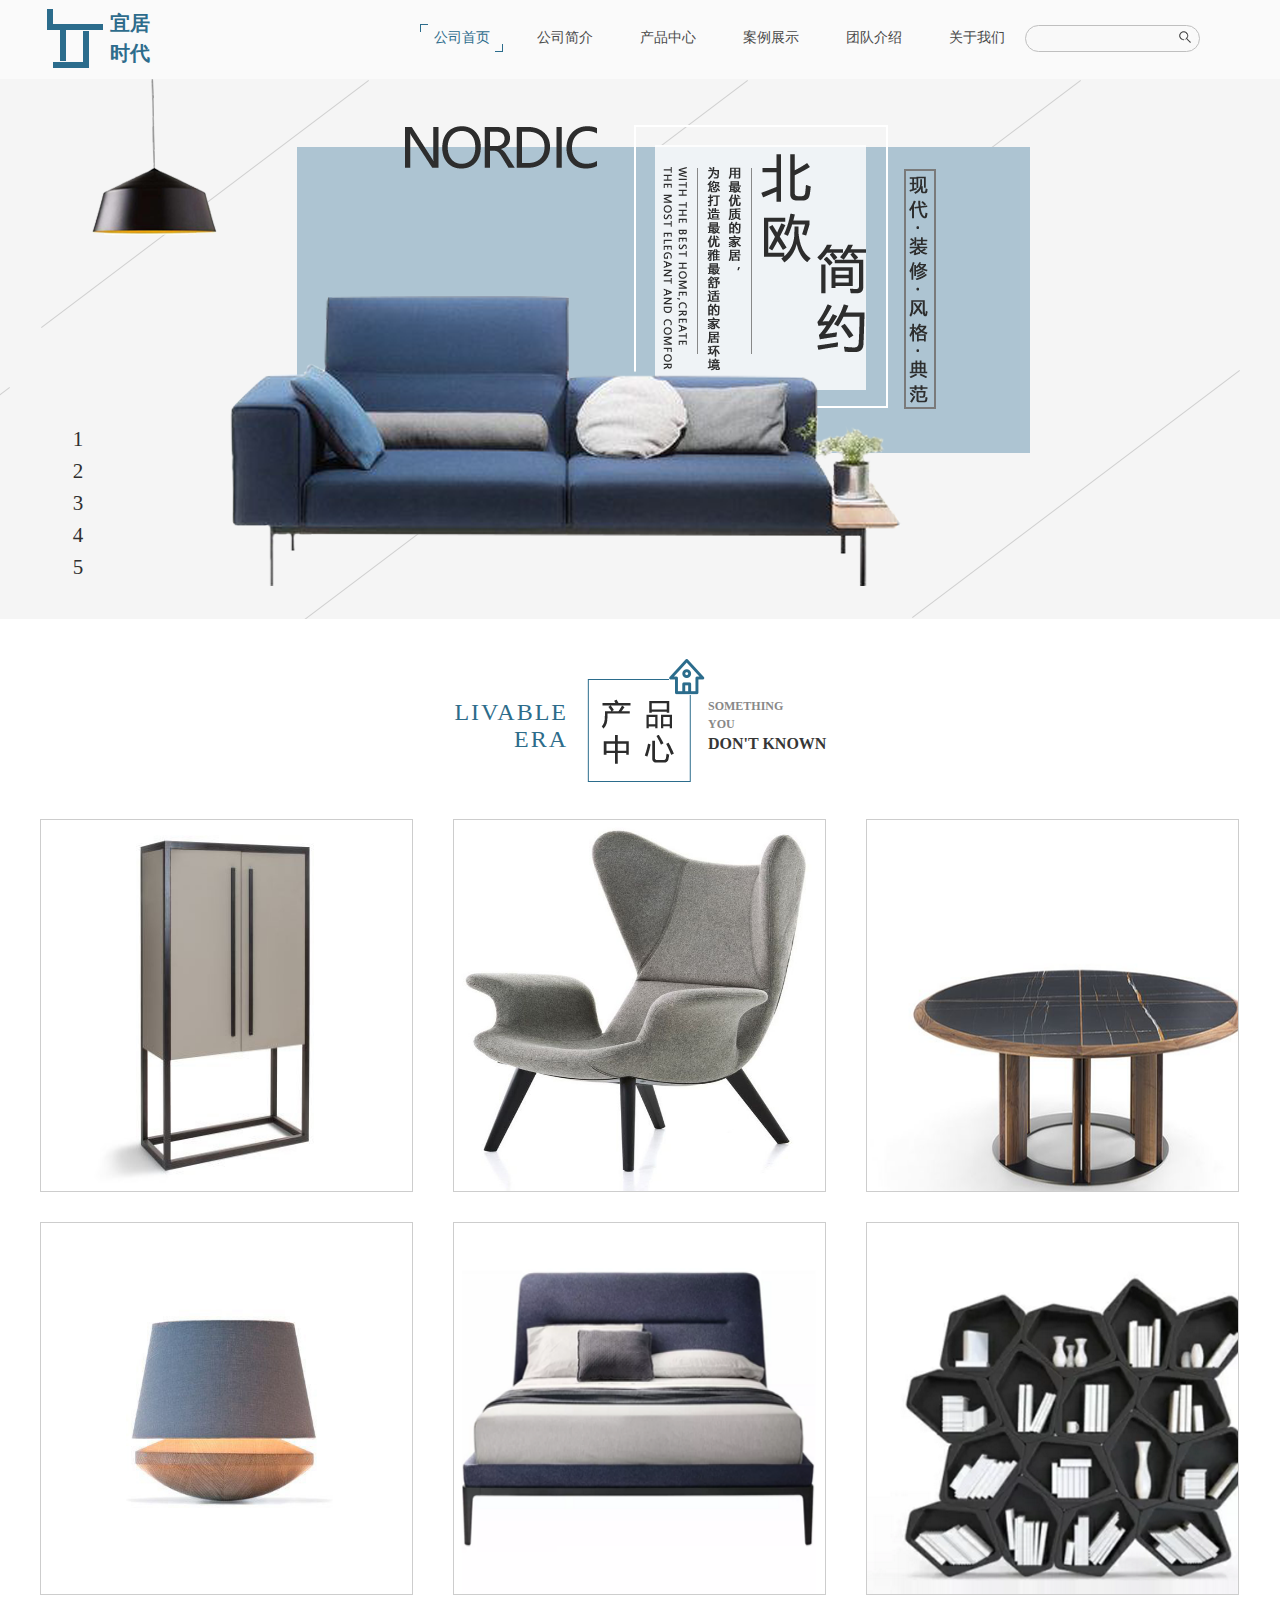
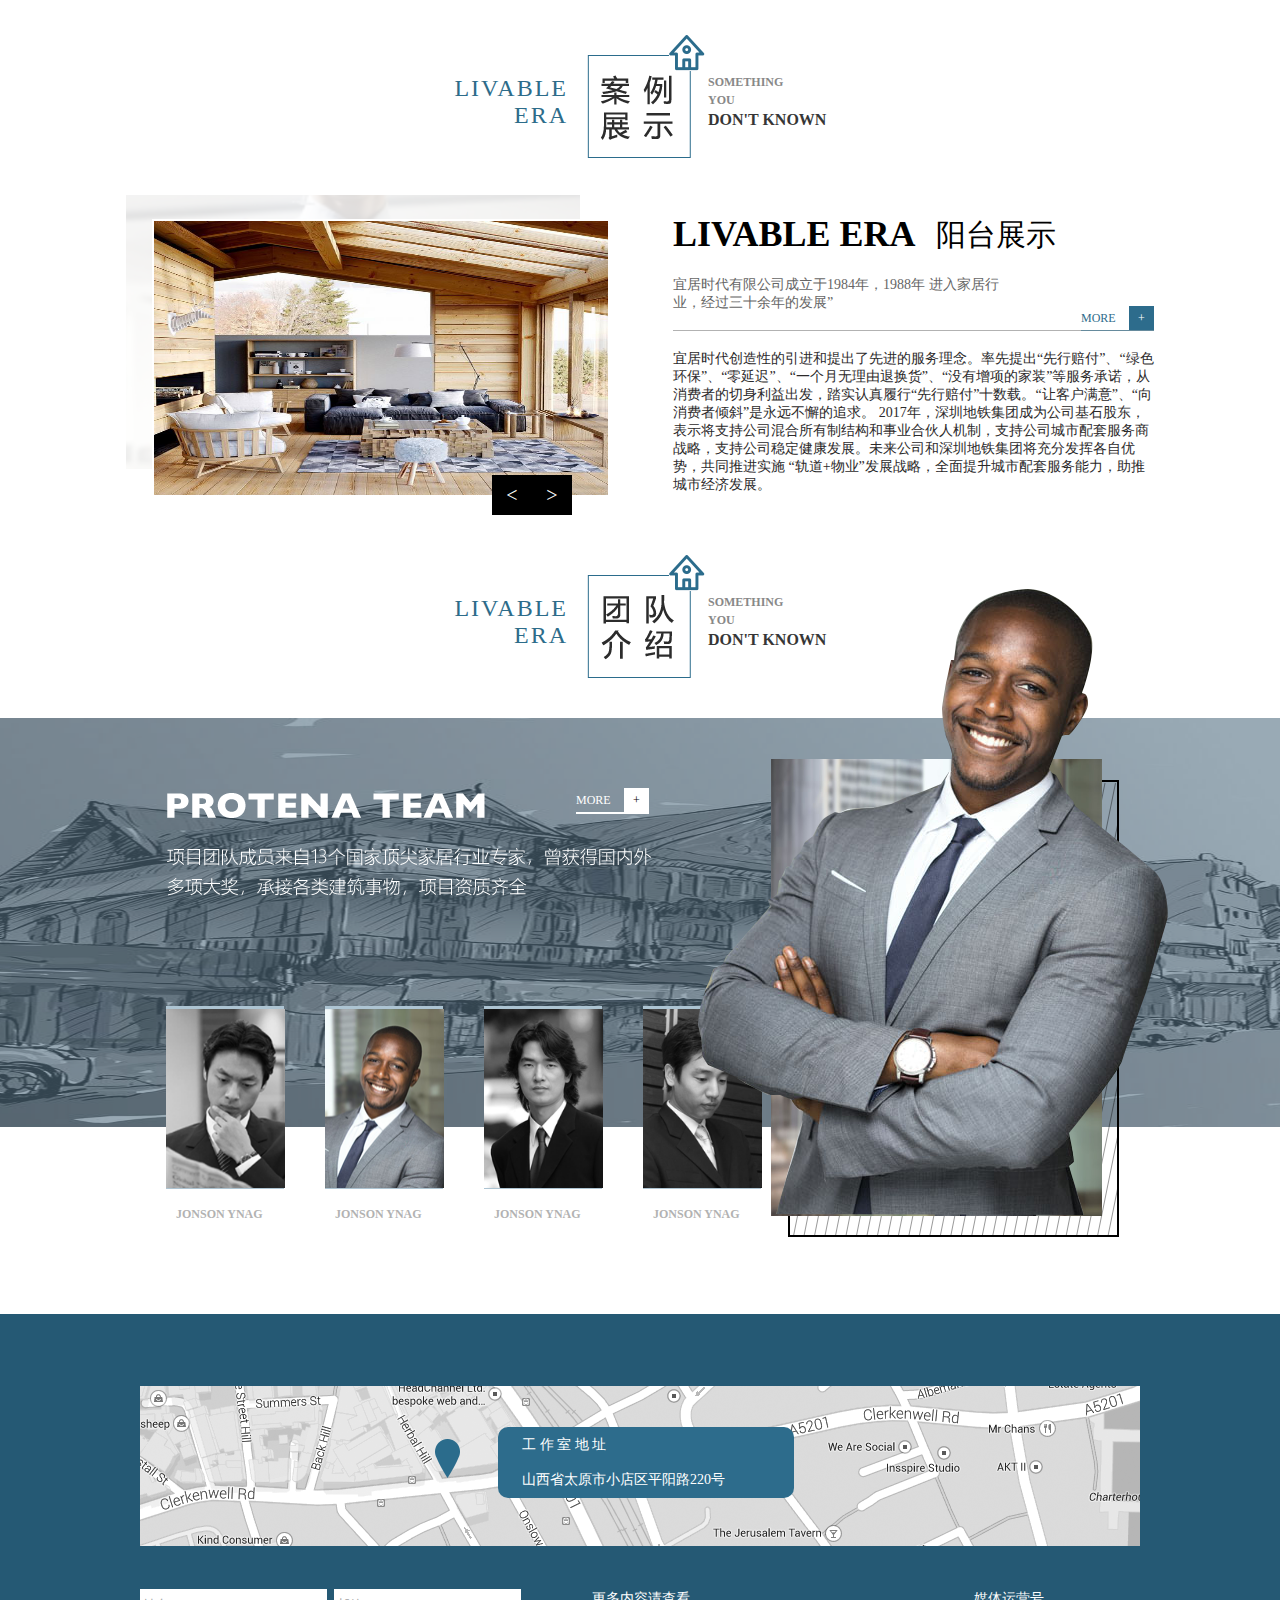
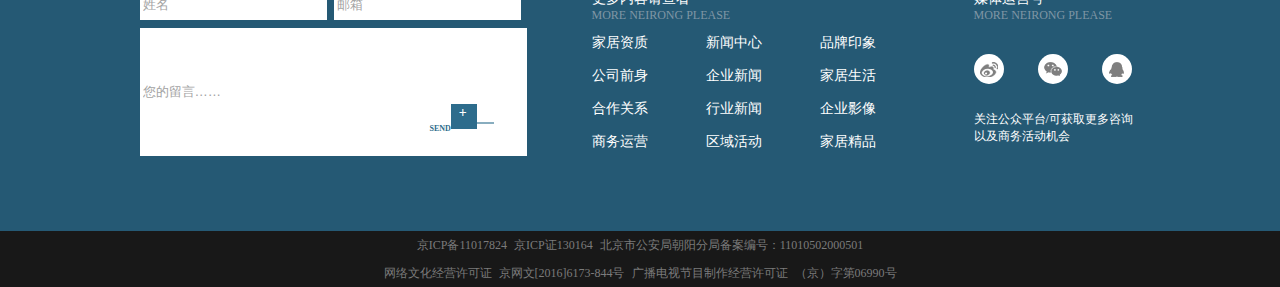
==== index.html @ dd555199 "1" ====
<!DOCTYPE html>
<html lang="en">
<head>
	<meta charset="UTF-8">
	<title>宜居</title>
	<link rel="stylesheet" href="css/index.css">
	<link rel="stylesheet" href="css/public.css">
</head>
<body>
	<!-- 导航开始 -->
	<div class="daohang">
		<div class="daohang_center">
			<div class="daohang_left">
				<img src="img/logo_03.png" alt="">
				<h1>宜居<br>时代</h1>
			</div>
			<div class="daohang_right">
				<a href="">
					<div class="shouye">
						<img src="img/zk.png" alt="" class="lkuohao xianshi_l">
						<a href="index.html" class="lianjie1"><i class="danghang_xz">公司首页</i></a>
						<img src="img/yk.png" alt="" class="rkuohao xianshi_l">
					</div>

					<div class="shouye danghang_jl">
						<img src="img/zk.png" alt="" class="lkuohao">
						<a href="gongsijianjie.html" class="lianjie1">公司简介</a>
						<img src="img/yk.png" alt="" class="rkuohao">
					</div>

					<div class="shouye danghang_jl">
						<img src="img/zk.png" alt="" class="lkuohao">
						<a href="chanpinjieshao.html" class="lianjie1">产品中心</a>
						<img src="img/yk.png" alt="" class="rkuohao">			
					</div>	

					<div class="shouye danghang_jl ">
						<img src="img/zk.png" alt="" class="lkuohao">
						<a href="anlizhanshi.html" class="lianjie1">案例展示</a>
						<img src="img/yk.png" alt="" class="rkuohao">
					</div>	

					<div class="shouye danghang_jl ">
						<img src="img/zk.png" alt="" class="lkuohao">
						<a href="tuanduijieshao.html" class="lianjie1">团队介绍</a>
						<img src="img/yk.png" alt="" class="rkuohao">
					</div>

					<div class="shouye danghang_jl">
						<img src="img/zk.png" alt="" class="lkuohao">
						<a href="guanyuwomen.html"  class="lianjie1">关于我们</a>
						<img src="img/yk.png" alt="" class="rkuohao">		
					</div>
				</a>
			</div>
			<div class="biaoge">
				<form action="">
					<input type="text" class="sousuo">
				</form>
				<img src="img/sousuo_03.png" alt="" class="ss_btn">
			</div>		
		</div>	
	</div>
	<!-- 导航结束 -->

	<!-- banner开始 -->
	<section class="banner">
		<a href="">
			<div class="banner_center">
				<img src="img/syxian1.png" alt="" class="xian1">
				<img src="img/syxian2.png" alt="" class="xian2">
				<img src="img/syxian1.png" alt="">
				<img src="img/syxian2.png" alt="" class="xian3">
				<img src="img/syxian2.png" alt="" class="xian2 xian4">
				<img src="img/syxian1.png" alt="" class="xian5">
				<div class="lankuai"></div>
				<img src="img/wzbk.png" alt="" class="wzbk">
				<div class="wzbj">
					<img src="img/jianyue.png" alt="" class="jianyue">
					<img src="img/shuxian.png" alt="" class="jianyue_l">
					<img src="img/hanzi.png" alt="" class="hanzi">
					<img src="img/shuxian.png" alt="" class="jianyue_l">
					<img src="img/yingwen.png" alt="" class="yingwen">
				</div>
				<img src="img/zuokuang.png" alt="" class="zuokuang">
				<img src="img/xiandai.png" alt="" class="xiandai">
				<img src="img/Nordic.png" alt="" class="Nordic">
				<img src="img/heid.png" alt="" class="heid">
				<img src="img/shafa.png" alt="" class="shafa">
				<div class="shuzi">
					<div class="shuzi1">
						<img src="img/zk.png" alt="" class="zkuohao">
						1
						<img src="img/yk.png" alt="" class="ykuohao">
					</div>
					<div class="shuzi1">
						<img src="img/zk.png" alt="" class="zkuohao">
						2
						<img src="img/yk.png" alt="" class="ykuohao">
					</div>
					<div class="shuzi1">
						<img src="img/zk.png" alt="" class="zkuohao">
						3
						<img src="img/yk.png" alt="" class="ykuohao">
					</div>
					<div class="shuzi1">
						<img src="img/zk.png" alt="" class="zkuohao">
						4
						<img src="img/yk.png" alt="" class="ykuohao">
					</div>
					<div class="shuzi1">
						<img src="img/zk.png" alt="" class="zkuohao">
						5
						<img src="img/yk.png" alt="" class="ykuohao">
					</div>
				</div>
			</div>
		</a>
	</section>
	<!-- banner结束 -->

	<!-- 产品中心开始 -->
	<div class="chanpin">
		<div class="chanpin_center">
			<div class="biaoti">
				<div class="z_biaoti">
					<h2 class="livable">LIVABLE</h2>
					<h2 class="era">ERA</h2>
				</div>
				<img src="img/fangzi.png" alt="" class="fangzi">
				<img src="img/juxing.png" alt="" class="juxing">
				<img src="img/zpzx.png" alt="" class="anli">
				<div class="z_biaoti y_biaoti">
					<h2 class="something">SOMETHING</h2>
					<br>
					<h2 class="something">YOU</h2>
					<br>
					<h2 class="dont">DON'T KNOWN</h2>
				</div>
			</div>
			<div class="chanpin_bottom">
				<a href="">
					<div class="cp_b1">
						<img src="img/cpb1.jpg" alt="" class="canzhuo">
						<div class="juzhong">
							<img src="img/juzhong_z.png" alt="" class="juzhong_z">
							<img src="img/juzhong_z.png" alt="" class="juzhong_y">
							<img src="img/canyinkuang.png" alt="" class="canyinkuang">
							<img src="img/can.png" alt="" class="can">
							<img src="img/zhuo.png" alt="" class="zhuo">
							<img src="img/tablez.png" alt="" class="tablez">
							<img src="img/tuoyuan.png" alt="" class="tuoyuan">
							<img src="img/tuoyuan.png" alt="" class="tuoyuany">
							<img src="img/tabley.png" alt="" class="tabley">
							<img src="img/table.png" alt="" class="table">
						</div>
					</div>
					<div class="cp_b1 cp_b2">
						<img src="img/cpb2.jpg" alt="" class="canzhuo">
						<div class="juzhong">
							<img src="img/juzhong_z.png" alt="" class="juzhong_z">
							<img src="img/juzhong_z.png" alt="" class="juzhong_y">
							<img src="img/canyinkuang.png" alt="" class="canyinkuang">
							<img src="img/can.png" alt="" class="can">
							<img src="img/zhuo.png" alt="" class="zhuo">
							<img src="img/tablez.png" alt="" class="tablez">
							<img src="img/tuoyuan.png" alt="" class="tuoyuan">
							<img src="img/tuoyuan.png" alt="" class="tuoyuany">
							<img src="img/tabley.png" alt="" class="tabley">
							<img src="img/table.png" alt="" class="table">
						</div>
					</div>
					<div class="cp_b1 cp_b2">
						<img src="img/cpb3.png" alt="" class="yuanzhuo">
						<div class="juzhong">
							<img src="img/juzhong_z.png" alt="" class="juzhong_z">
							<img src="img/juzhong_z.png" alt="" class="juzhong_y">
							<img src="img/canyinkuang.png" alt="" class="canyinkuang">
							<img src="img/can.png" alt="" class="can">
							<img src="img/zhuo.png" alt="" class="zhuo">
							<img src="img/tablez.png" alt="" class="tablez">
							<img src="img/tuoyuan.png" alt="" class="tuoyuan">
							<img src="img/tuoyuan.png" alt="" class="tuoyuany">
							<img src="img/tabley.png" alt="" class="tabley">
							<img src="img/table.png" alt="" class="table">
						</div>
					</div>
					<div class="cp_b1 cp_b3">
						<img src="img/cpb4.jpg" alt="" class="canzhuo">
						<div class="juzhong">
							<img src="img/juzhong_z.png" alt="" class="juzhong_z">
							<img src="img/juzhong_z.png" alt="" class="juzhong_y">
							<img src="img/canyinkuang.png" alt="" class="canyinkuang">
							<img src="img/can.png" alt="" class="can">
							<img src="img/zhuo.png" alt="" class="zhuo">
							<img src="img/tablez.png" alt="" class="tablez">
							<img src="img/tuoyuan.png" alt="" class="tuoyuan">
							<img src="img/tuoyuan.png" alt="" class="tuoyuany">
							<img src="img/tabley.png" alt="" class="tabley">
							<img src="img/table.png" alt="" class="table">
						</div>
					</div>
					<div class="cp_b1 cp_b2 cp_b3">
						<img src="img/cpb5.png" alt="" class="canzhuo">
						<div class="juzhong">
							<img src="img/juzhong_z.png" alt="" class="juzhong_z">
							<img src="img/juzhong_z.png" alt="" class="juzhong_y">
							<img src="img/canyinkuang.png" alt="" class="canyinkuang">
							<img src="img/can.png" alt="" class="can">
							<img src="img/zhuo.png" alt="" class="zhuo">
							<img src="img/tablez.png" alt="" class="tablez">
							<img src="img/tuoyuan.png" alt="" class="tuoyuan">
							<img src="img/tuoyuan.png" alt="" class="tuoyuany">
							<img src="img/tabley.png" alt="" class="tabley">
							<img src="img/table.png" alt="" class="table">
						</div>
					</div>
					<div class="cp_b1 cp_b2 cp_b3">
						<img src="img/cpb6.png" alt="" >
						<div class="juzhong">
							<img src="img/juzhong_z.png" alt="" class="juzhong_z">
							<img src="img/juzhong_z.png" alt="" class="juzhong_y">
							<img src="img/canyinkuang.png" alt="" class="canyinkuang">
							<img src="img/can.png" alt="" class="can">
							<img src="img/zhuo.png" alt="" class="zhuo">
							<img src="img/tablez.png" alt="" class="tablez">
							<img src="img/tuoyuan.png" alt="" class="tuoyuan">
							<img src="img/tuoyuan.png" alt="" class="tuoyuany">
							<img src="img/tabley.png" alt="" class="tabley">
							<img src="img/table.png" alt="" class="table">
						</div>
					</div>
				</a>
			</div>
		</div>
	</div>
	<!-- 产品中心结束 -->

	<!-- 案例展示开始 -->
	<main class="alzs">
		<div class="alzs_center">
			<div class="biaoti">
				<div class="z_biaoti">
					<h2 class="livable">LIVABLE</h2>
					<h2 class="era">ERA</h2>
				</div>
				<img src="img/fangzi.png" alt="" class="fangzi">
				<img src="img/juxing.png" alt="" class="juxing">
				<img src="img/anli.png" alt="" class="anli">
				<div class="z_biaoti y_biaoti">
					<h2 class="something">SOMETHING</h2>
					<br>
					<h2 class="something">YOU</h2>
					<br>
					<h2 class="dont">DON'T KNOWN</h2>
				</div>
			</div>
			<div class="alzs_bottom">
				<div class="alzs_left">
					<a href=""><img src="img/alzsz.png" alt=""></a>
					<div class="alzs_l1">
						<a href=""><img src="img/alzs2.jpg" alt="" class="alzs2"></a>
					</div>
					<a href="">
						<div class="btn_l">
							<span>&lt;</span>
						</div>
						<div class="btn_r">
							<span>&gt;</span>
						</div>
					</a>
				</div>
				<div class="alzs_right">
					<a href="" class="ytwz_yanse">
						<h2 class="yangtai">LIVABLE ERA</h2>
						<h2 class="yangtaiz">阳台展示</h2>
					</a>
					<p class="kaitou">宜居时代有限公司成立于1984年，1988年
					进入家居行业，经过三十余年的发展”</p>
					<a href="">
						<div class="lanse_more">
							<span>MORE</span>
							<div class="more_di">
								<span>+</span>
							</div>
						</div>
					</a>
					<div class="sx_xian">
						<div class="sx_lanxian"></div>
					</div>
					<p class="duanluo">宜居时代创造性的引进和提出了先进的服务理念。率先提出“先行赔付”、“绿色环保”、“零延迟”、“一个月无理由退换货”、“没有增项的家装”等服务承诺，从消费者的切身利益出发，踏实认真履行“先行赔付”十数载。“让客户满意”、“向消费者倾斜”是永远不懈的追求。
					2017年，深圳地铁集团成为公司基石股东，表示将支持公司混合所有制结构和事业合伙人机制，支持公司城市配套服务商战略，支持公司稳定健康发展。未来公司和深圳地铁集团将充分发挥各自优势，共同推进实施 “轨道+物业”发展战略，全面提升城市配套服务能力，助推城市经济发展。</p>
				</div>
			</div>
		</div>
	</main>
	<!-- 案例展示结束 -->

	<!-- 团队介绍开始 -->
	<div class="tuandui">
		<div class="tuandui_top">
			<div class="biaoti">
				<div class="z_biaoti">
					<h2 class="livable">LIVABLE</h2>
					<h2 class="era">ERA</h2>
				</div>
				<img src="img/fangzi.png" alt="" class="fangzi">
				<img src="img/juxing.png" alt="" class="juxing">
				<img src="img/tdjs.png" alt="" class="anli">
				<div class="z_biaoti y_biaoti">
					<h2 class="something">SOMETHING</h2>
					<br>
					<h2 class="something">YOU</h2>
					<br>
					<h2 class="dont">DON'T KNOWN</h2>
				</div>
			</div>
		</div>
		<div class="tuandui_bottom">
			<div class="tuanduib_top">
				<img src="img/sytongping.png" alt="" class="sytongping">
				<img src="img/PROTENA TEAM.png" alt="" class="PROTENA">
				<img src="img/xiangmu.png" alt="" class="xiangmu">
				<a href="">
					<div class="lanse_more lanse_more1">
						<span>MORE</span>
						<div class="more_di more_di1">
							<span>+</span>
						</div>
					</div>
				</a>
			</div>
			<div class="tuanduib_left">
				<a href="">
					<div class="tuanduib_l1">
						<div class="chengse"></div>
						<div class="tuanduib_limg">
							<img src="img/renwu1.png" alt="">
						</div>
						<span>JONSON YNAG</span>
					</div>
					<div class="tuanduib_l1 tuanduib_l2">
						<div class="chengse"></div>
						<div class="tuanduib_limg">
							<img src="img/td2.png" alt="">
						</div>
						<span>JONSON YNAG</span>
					</div>
					<div class="tuanduib_l1 tuanduib_l2">
						<div class="chengse"></div>
						<div class="tuanduib_limg">
							<img src="img/renwu2.png" alt="">
						</div>
						<span>JONSON YNAG</span>
					</div>
					<div class="tuanduib_l1 tuanduib_l2">
						<div class="chengse"></div>
						<div class="tuanduib_limg">
							<img src="img/renwu3.png" alt="">
						</div>
						<span>JONSON YNAG</span>
					</div>
				</a>
			</div>
			<div class="tuanduib_right">
				<img src="img/tiaowenkuang.png" alt="" class="tiaowenkuang">
				<img src="img/tiaowen.png" alt="" class="tiaowen">
				<div class="bj_sekuai">
					<img src="img/mohu.png" alt="">
				</div>
				<img src="img/heiren.png" alt="" class="heiren">
			</div>
		</div>
	</div>
	<!-- 团队介绍结束 -->

	<!-- 站点地图开始 -->
	<main class="zhandian">
		<div class="ditu">
			<img src="img/ditu.png" alt="" class="difang">
			<img src="img/didian.png" alt="" class="didian">
			<div class="dizhi">
				<span class="gzs">工 作 室 地 址</span>
				<br>
				<span class="gzs">山西省太原市小店区平阳路220号</span>
			</div>
		</div>
		<div class="ditu_bottom">
			<div class="ditu_left">
				<div class="xingming">
					<form action="">
						<input type="text" class="xingming1" value="姓名">
					</form>
				</div>
				<div class="xingming youxiang">
					<form action="">
						<input type="text" class="xingming1" value="邮箱">
					</form>
				</div>
				<div class="liuyan">
					<form action="">
						<a href="">
							<input type="text" class="liuyan1" value="您的留言……">
						</a>
					</form>
				</div>
				<div class="send">
					<span>SEND</span>
					<div class="send_xhx"></div>
					<div class="send_sc">
						<span>+</span>
					</div>
				</div>
			</div>

			<div class="ditu_center">
				<div class="ditu_c_top">
					<span class="neirong_zw">更多内容请查看</span>
					<br>
					<span class="neirong_yw">MORE NEIRONG PLEASE</span>
				</div>
				<div class="ditu_c_bottom">
					<a href="">
						<span>家居资质</span>
						<span class="xinwen">新闻中心</span>
						<span class="xinwen">品牌印象</span>

						<span class="xinwen1">公司前身</span>
						<span class="xinwen xinwen1">企业新闻</span>
						<span class="xinwen xinwen1">家居生活</span>

						<span class="xinwen1">合作关系</span>
						<span class="xinwen xinwen1">行业新闻</span>
						<span class="xinwen xinwen1">企业影像</span>

						<span class="xinwen1">商务运营</span>
						<span class="xinwen xinwen1">区域活动</span>
						<span class="xinwen xinwen1">家居精品</span>
					</a>
				</div>
			</div>

			<div class="ditu_right">
				<div class="ditu_c_top">
					<span class="neirong_zw">媒体运营号</span>
					<br>
					<span class="neirong_yw">MORE NEIRONG PLEASE</span>
				</div>
				<div class="weibo">
					<a href="">
						<div class="weibo1">
							<img src="img/weibo.png" alt="">
						</div>
						<div class="weibo1 weixin">
							<img src="img/weixin_15.png" alt="">
						</div>
						<div class="weibo1 weixin qq">
							<img src="img/qq.png" alt="">
						</div>
					</a>
				</div>
				<div class="guanzhu">
					<a href="">
						<p>关注公众平台/可获取更多咨询以及商务活动机会</p>
					</a>
				</div>
			</div>
		</div>
	</main>
	<!-- 站点地图结束 -->

	<!-- 底部开始 -->
	<div class="footer">
		<a href="">
			<span>京ICP备11017824</span>
			<span class="jing">京ICP证130164</span>
		</a>
		<span class="jing">北京市公安局朝阳分局备案编号：11010502000501</span>
		<br>
		<span>网络文化经营许可证</span>
		<span class="jing">京网文[2016]6173-844号</span>
		<span class="jing">广播电视节目制作经营许可证</span>
		<span class="jing">（京）字第06990号</span>
	</div>
	<!-- 底部结束 -->
</body>
</html>
---- css/index.css ----
.daohang{
	width: 100%;
	height: 79px;
	background-color: #FAFAFA;
}
.daohang_center{
	width: 1200px;
	height: 79px;
	margin: 0 auto;
}
.daohang_left{
	width: 103px;
	height: 59px;
	float: left;
	margin-left: 7px;
	margin-top: 9px;
}
.daohang_left h1{
	font-size: 20px;
	color: #2D6C8C;
	float: right;
	line-height: 29.5px;
	font-family: 微软雅黑;
}
.daohang_right{
	width: 600px;
	height: 79px;
	float: left;
	margin-left: 270px;
	text-align: center;
}
.shouye{
	font-size: 14px;
	color: #494949;
	line-height: 28px;
	margin-top: 24px;
	text-align: center;
	float: left;
	width: 83px;
	height: 28px;
	position: relative;
}
.danghang_jl{
	margin-left: 20px;
}
.danghang_xz{
	color: #2D6C8C;
}
.lkuohao{
	margin-right: 6px;
	position: absolute;
	top: 0;
	left: 0;
	visibility: hidden;
}
.rkuohao{
	margin-left: 6px;
	position: absolute;
	bottom: 0;
	right: 0;
	visibility: hidden;
}

.shouye:hover{
	color: #2D6C8C;
}
.shouye:hover .lkuohao,.shouye:hover .rkuohao{
	visibility: visible;
}
.xianshi_l{
	visibility: visible;
}
.sousuo{
	width: 169px;
	height: 23px;
	background-color: #F9F9F9;
	border: 1px solid #BFBFBF;
	float: right;
	margin-right: 40px;
	margin-top: 25px;
	border-radius: 20px;	
}
.biaoge{
	position: relative;
}
.ss_btn{
	position: absolute;
	top: 31px;
	right: 49px;
	cursor: pointer;
}
.banner{
	width: 100%;
	height: 540px;
	background-color: #F5F5F5;
	float: left;
	
	overflow: hidden;
}
.banner_center{
	width: 1200px;
	height: 540px;
	margin: 0 auto;
	position: relative;
}
.xian1{
	float: left;
}
.xian2{
	margin-left: 50px;
}
.xian3{
	position: absolute;
	top: 307px;
	right: 1230px;
}
.xian4{
	margin-top: 200px;
}
.xian5{
	position: absolute;
	top: 290px;
	right: 0;
}
.lankuai{
	width: 733px;
	height: 306px;
	background-color: #ADC4D2;
	position: absolute;
	top: 68px;
	right: 210px;
}
.wzbk{
	position: absolute;
	top: 45px;
	right: 352px;
}
.wzbj{
	width: 211px;
	height: 243px;
	background-color: #EFF3F6;
	border-top: 2px solid #FDFDFD;
	position: absolute;
	top: 66px;
	right: 374px;
}
.jianyue{
	float: right;
	margin-top: 7px;
}
.jianyue_l{
	float: right;
	margin-right: 9px;
	margin-top: 20px;
}
.hanzi{
	float: right;
	margin-right: 9px;
	margin-top: 20px;
}
.yingwen{
	float: right;
	margin-right: 9px;
	margin-top: 20px;
}
.zuokuang{
	position: absolute;
	top: 89px;
	right: 304px;
}
.xiandai{
	position: absolute;
	top: 97px;
	right: 312px;
}
.Nordic{
	position: absolute;
	top: 47px;
	left: 365px;
}
.heid{
	position: absolute;
	top: 0;
	left: 52px;
}
.shafa{
	position: absolute;
	bottom: 33px;
	left: 190px;
}
.shuzi{
	position: absolute;
	width: 42px;
	height: 171px;
	bottom: 25px;
	left: 17px;
}
.shuzi1{
	width: 27px;
	height: 32px;
	text-align: center;
	font-size: 21px;
	color: #2F2F2F;
	margin: 0 auto;
	line-height: 32px;
	position: relative;
}
.zkuohao{
	position: absolute;
	top: 0;
	left: 0;
	visibility: hidden;
}
.ykuohao{
	position: absolute;
	bottom: 0;
	right: 0;
	visibility: hidden;
}
.shuzi1:hover .zkuohao,.shuzi1:hover .ykuohao{
	visibility: visible;
}
.shuzi1:hover{
	color: #2D6C8C;
}
.chanpin{
	width: 100%;
	height: 976px;
	background-color: #fff;
	float: left;
}
.chanpin_center{
	width: 1200px;
	height: 936px;
	margin: 0 auto;
}
.biaoti{
	width: 427px;
	height: 122px;
	margin-left: 386px;
	margin-top: 40px;
	position: relative;
}
.z_biaoti{
	width: 142px;
	height: 75px;
	float: left;
	margin-top: 40px;
}
.livable{
	font-size: 24px;
	color: #2D6C8A;
	letter-spacing: 2px;
	float: right;
	font-weight: normal;
}
.era{
	float: right;
	color: #2D6C8A;
	letter-spacing: 2px;
	font-weight: normal;
}
.juxing{
	top: 19px;
	left: 161px;
	position: absolute;
}
.anli{
	position: absolute;
	top: 40px;
	left: 175px;
}
.fangzi{
	position: absolute;
	top: 0;
	right: 148px;
	z-index: 999;
	background-color: #fff;
}
.y_biaoti{
	margin-left: 140px;
}
.something{
	font-size: 12px;
	color: #888888;
	float: left;
}
.dont{
	font-size: 16px;
	color: #363636;
}
.chanpin_bottom{
	width: 1200px;
	height: 776px;
	float: left;
	margin-top: 38px;
}
.cp_b1{
	width: 371px;
	height: 371px;
	border: 1px solid #CDCDCD;
	float: left;
	overflow: hidden;
	position: relative;
}
.canzhuo{
	width: 371px;
	height: 371px;
}
.yuanzhuo{
	width: 500px;
	height: 450px;
	float: left;
}
.juzhong{
	width: 326px;
	height: 326px;
	background-color: #5688A3;
	position: absolute;
	top: 22px;
	left: 22px;
	opacity: 0.9;
	visibility: hidden;
}
.juzhong_z{
	position: absolute;
	top: 50px;
	left: 126px;
}
.juzhong_y{
	position: absolute;
	top: 50px;
	right: 126px;
}
.canyinkuang{
	position: absolute;
	top: 50px;
	left: 138px;
}
.can{
	position: absolute;
	top: 78px;
	left: 144px;
}
.zhuo{
	position: absolute;
	bottom: 68px;
	left: 144px;
}
.tablez{
	position: absolute;
	top: 158px;
	left: 54px;
}
.tuoyuan{
	position: absolute;
	top: 158px;
	left: 83px;
}
.tuoyuany{
	position: absolute;
	top: 158px;
	right: 83px;
}
.tabley{
	position: absolute;
	top: 158px;
	right: 54px;
}
.table{
	position: absolute;
	top: 150px;
	left: 101px;
}
.cp_b1:hover .juzhong{
	visibility: visible;
}
.cp_b2{
	margin-left: 40px;
}
.cp_b3{
	margin-top: 30px;
}
.alzs{
	width: 100%;
	height: 520px;
	background-color: #fff;
	float: left;
}
.alzs_center{
	width: 1200px;
	height: 480px;
	margin: 0 auto;
	margin-top: 3px;
}
.alzs_bottom{
	width: 1200px;
	height: 320px;
	float: left;
	margin-top: 38px;
}
.alzs_left{
	width: 484px;
	height: 320px;
	float: left;
	margin-left: 86px;
	position: relative;
}
.alzs_l1{
	width: 454px;
	height: 274px;
	border: 2px solid #fff;
	position: absolute;
	top: 24px;
	right: 0;
}
.alzs2{
	width: 454px;
	height: 274px;
}
.btn_l{
	width: 40px;
	height: 40px;
	background-color: #000000;
	position: absolute;
	bottom: 0;
	right: 78px;
	text-align: center;
}
.btn_l span{
	color: #fff;
	font-size: 20px;
	line-height: 40px;
}
.btn_r{
	width: 40px;
	height: 40px;
	background-color: #000000;
	position: absolute;
	bottom: 0;
	right: 38px;
	text-align: center;
}
.btn_r span{
	color: #fff;
	font-size: 20px;
	line-height: 40px;
}
.btn_l:hover,.btn_r:hover{
	background-color: #2D6C8C;
}
.alzs_bottom img:hover{
	box-shadow: 2px 2px 20px 2px #DDDDDB;
}
.alzs_right{
	width: 481px;
	height: 296px;
	float: right;
	margin-right: 86px;
	margin-top: 18px;
}
.yangtai{
	font-size: 36px;
	float: left;
}
.yangtaiz{
	font-size: 30px;
	font-weight: normal;
	float: left;
	margin-left: 21px;
	margin-top: 2px;
}
.kaitou{
	width: 327px;
	font-size: 14px;
	color: #666666;
	float: left;
	margin-top: 20px;
}
.lanse_more{
	width: 73px;
	height: 24px;
	float: right;
	margin-top: 50px;
	color: #2F6C8B;
	font-size: 12px;
	line-height: 24px;
}
.more_di{
	width: 25px;
	height: 25px;
	background-color: #2D6C8C;
	float: right;
	color: #fff;
	line-height: 25px;
	text-align: center;
}
.sx_xian{
	width: 481px;
	height: 1px;
	background-color: #B2B2B2;
	float: left;
	position: relative;
}
.sx_lanxian{
	width: 73px;
	height: 1px;
	background-color: #668B9D;
	position: absolute;
	top: 0;
	right: 0;
}
.duanluo{
	color: #2C2A2B;
	font-size: 14px;
	float: left;
	margin-top: 19px;
}
.tuandui{
	width: 100%;
	height: 799px;
	background-color: #fff;
	float: left;
}
.tuandui_top{
	width: 1200px;
	height: 163px;
	margin: 0 auto;
}
.tuandui_bottom{
	width: 100%;
	height: 519px;
	float: left;
	position: relative;
}
.tuanduib_top{
	width: 100%;
	height: 409px;
	background-color: #557284;
	position: relative;
}
.sytongping{
	width: 100%;
	height: 409px;
	margin: 0 auto;
}
.PROTENA{
	position: absolute;
	top: 75px;
	left: 167px;
}
.xiangmu{
	position: absolute;
	top: 130px;
	left: 167px;
}
.lanse_more1{
	border-bottom: 2px solid #fff;
	color: #fff;
	position: absolute;
	top: 20px;
	left: 576px;
}
.more_di1{
	background-color: #fff;
	color: #010101;
}
.tuanduib_left{
	width: 596px;
	height: 214px;
	position: absolute;
	top: 288px;
	left: 166px;
}
.tuanduib_l1{
	width: 119px;
	height: 214px;
	float: left;
	position: relative;
}
.chengse{
	position: absolute;
	top: 0;
	left: 0;
	width: 119px;
	height: 3px;
	background-color: #F5C812;
	visibility: hidden;
}
.tuanduib_limg{
	width: 118px;
	height: 179px;
	border-top: 3px solid #ADC4D2;
	border-bottom: 1px solid #ADC4D2;
}
.tuanduib_limg img{
	width: 119px;
	height: 179px;
	margin-bottom: 15px;
}
.tuanduib_l1 span{
	font-size: 12px;
	color: #B2B2B2;
	font-weight: bold;
	line-height: 50px;
	margin-left: 10px;
}
.tuanduib_l1:hover .chengse{
	visibility: visible;
}
.tuanduib_l1:hover span{
	color: #000;
}
.tuanduib_l2{
	margin-left: 40px;
}
.tuanduib_right{
	width: 472px;
	height: 648px;
	position: absolute;
	bottom: 0;
	right: 110px;
}
.tiaowenkuang{
	position: absolute;
	bottom: 0;
	right: 51px;
}
.tiaowen{
	position: absolute;
	bottom: 0;
	right: 51px;
}
.bj_sekuai{
	position: absolute;
	bottom: 21px;
	left: 73px;
	width: 331px;
	height: 457px;
}
.bj_sekuai img{
	width: 331px;
	height: 457px;
}
.heiren{
	position: absolute;
	top: 0;
	left: 0;
}




.zhandian{
	width: 100%;
	height: 517px;
	background-color: #255974;
	float: left;
}
.ditu{
	width: 1000px;
	height: 160px;
	margin: 0 auto;
	margin-top: 72px;
	overflow: hidden;
	position: relative;
}
.difang{
	background-clip: border-box;
}
.didian{
	position: absolute;
	top: 52px;
	left: 294px;
}
.dizhi{
	width: 296px;
	height: 71px;
	background-color: #2D6C8C;
	position: absolute;
	top: 41px;
	left: 358px;
	border-radius: 10px;
}
.gzs{
	font-size: 14px;
	color: #fff;
	line-height: 35px;
	margin-left: 24px;
}
.ditu_bottom{
	width: 1001px;
	height: 167px;
	margin: 0 auto;
	margin-top: 43px;
}
.ditu_left{
	width: 383px;
	height: 167px;
	float: left;
	position: relative;
}
.xingming{
	width: 183px;
	height: 29px;
	background-color: #fff;
	float: left;
}
.xingming1{
	width: 181px;
	height: 27px;
	background-color: #fff;
	border: 1px solid #fff;
	color: #A3A3A3;
}
.youxiang{
	margin-left: 11px;
}
.liuyan{
	width: 383px;
	height: 126px;
	background-color: #fff;
	float: left;
	margin-top: 10px;
}
.liuyan1{
	width: 381px;
	height: 124px;
	border: 1px solid #fff;
	color: #A3A3A3;
}
.send{
	width: 69px;
	height: 25px;
	background-color: #fff;
	position: absolute;
	bottom: 12px;
	right: 24px;
	cursor: pointer;
}
.send span{
	font-size: 8px;
	color: #2D6C8C;
	float: left;
	margin-top: 5px;
	font-weight: bold;
}
.send_xhx{
	width: 43px;
	height: 2px;
	background-color: #88ADBF;
	float: left;
	margin-top: 3px;
}
.send_sc{
	width: 26px;
	height: 25px;
	background-color: #2D6C8C;
	float: left;
	margin-top: -20px;
}
.send_sc span{
	color: #fff;
	font-size: 14px;
	margin-left: 8px;
	margin-top: 1px;
}
.ditu_center{
	width: 295px;
	height: 167px;
	float: left;
	margin-left: 69px;
}
.ditu_c_top{
	width: 143px;
	height: 30px;
}
.neirong_zw{
	font-size: 14px;
	color: #fff;
}
.neirong_yw{
	font-size: 12px;
	color: #7F96A5;
	float: left;
}
.ditu_c_bottom{
	width: 295px;
	height: 117px;
	margin-top: 15px;
}
.ditu_c_bottom span{
	font-size: 14px;
	color: #fff;
	float: left;
}
.ditu_c_bottom span:hover{
	color: #ADC4D2;	
}
.xinwen{
	margin-left: 58px;
}
.xinwen1{
	margin-top: 15px;
	float: left;
}
.ditu_right{
	width: 167px;
	height: 155px;
	float: left;
	margin-left: 87px;
}
.weibo{
	width: 166px;
	height: 30px;
	margin-top: 35px;
}
.weibo1{
	width: 30px;
	height: 30px;
	background-color: #fff;
	border-radius: 50%;
	float: left;
}
.weibo1 img{
	margin-top: 8px;
	margin-left: 6px;
}
.weixin{
	margin-left: 34px;
}
.qq img{
	margin-left: 7px;
}
.guanzhu{
	width: 166px;
	height: 32px;
	float: left;
	margin-top: 27px;
}
.guanzhu p{
	font-size: 12px;
	color: #fff;
}
.footer{
	width: 100%;
	height: 56px;
	background-color: #181818;
	float: left;
	text-align: center;

}
.footer span{
	color: #7B7B7B;
	font-size: 12px;
	line-height: 28px;
}
.jing{
	margin-left: 3px;
}
.ytwz_yanse{
	color: #000000;
}
.lianjie1{
	color: #494949;
}
---- css/public.css ----
*{
	margin: 0;
	text-decoration: none;
	font-style: normal;
	list-style: none;
	outline: none;
}
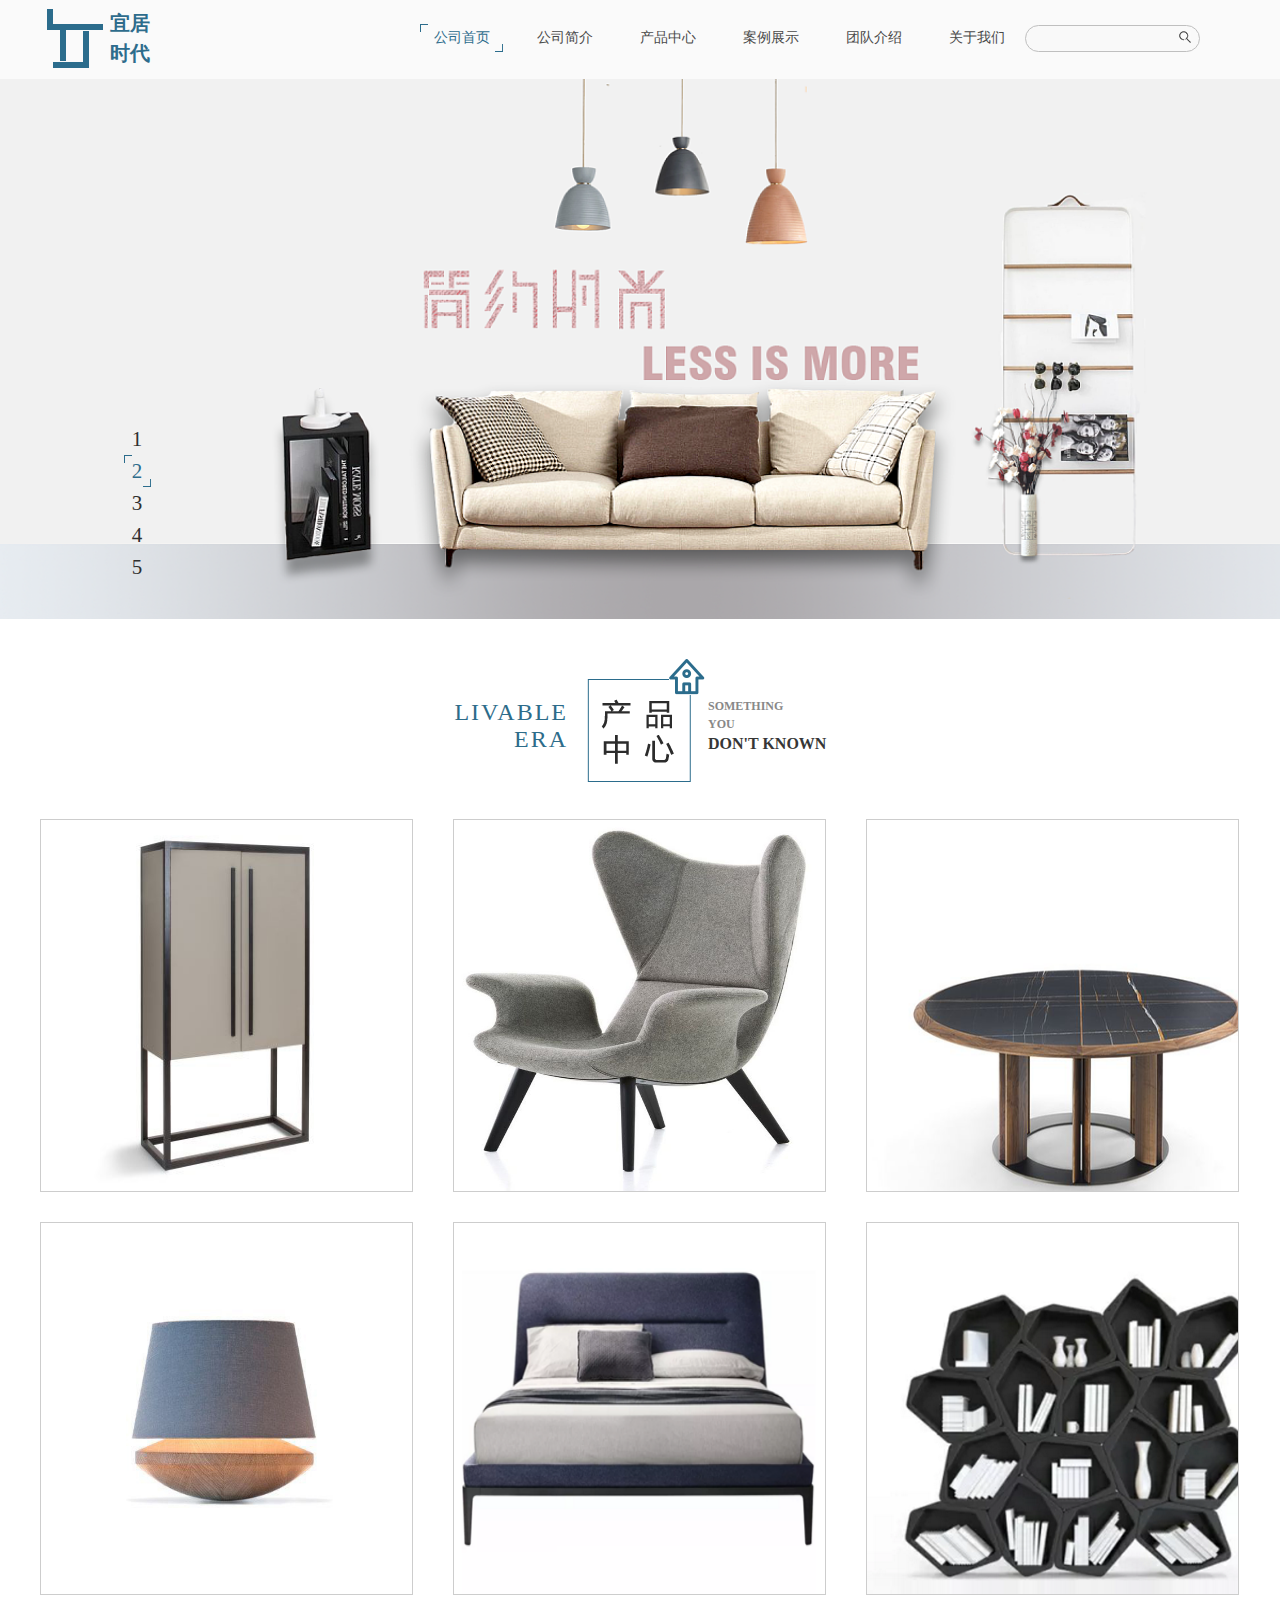
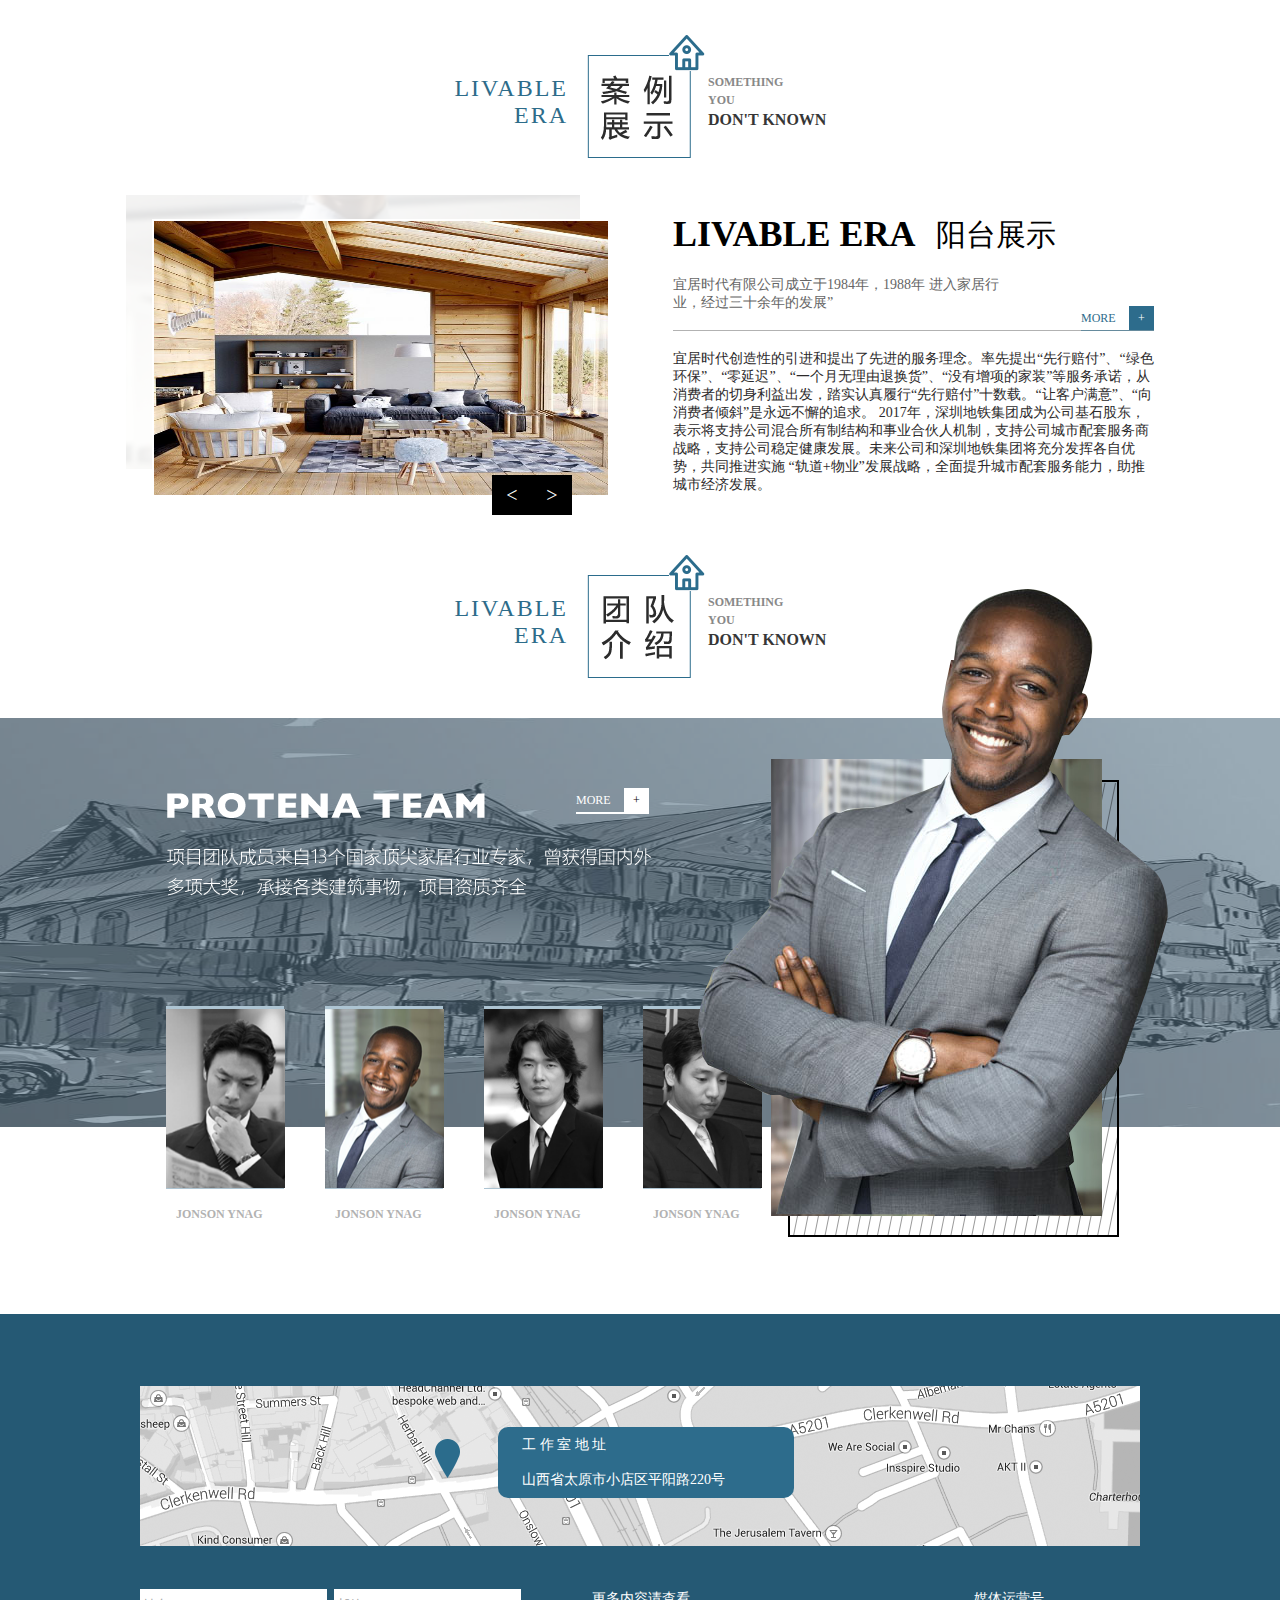
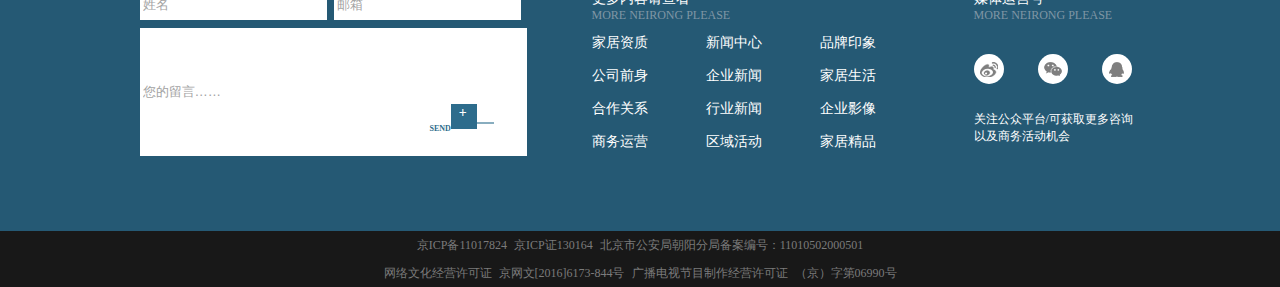
==== commit d8bca455: "1" ====
--- a/index.html
+++ b/index.html
@@ -1,487 +1,478 @@
 <!DOCTYPE html>
 <html lang="en">
 <head>
-	<meta charset="UTF-8">
-	<title>宜居</title>
-	<link rel="stylesheet" href="css/index.css">
-	<link rel="stylesheet" href="css/public.css">
+    <meta charset="UTF-8">
+    <title>宜居</title>
+    <link rel="stylesheet" href="css/index.css">
+    <link rel="stylesheet" href="css/public.css">
 </head>
 <body>
-	<!-- 导航开始 -->
-	<div class="daohang">
-		<div class="daohang_center">
-			<div class="daohang_left">
-				<img src="img/logo_03.png" alt="">
-				<h1>宜居<br>时代</h1>
-			</div>
-			<div class="daohang_right">
-				<a href="">
-					<div class="shouye">
-						<img src="img/zk.png" alt="" class="lkuohao xianshi_l">
-						<a href="index.html" class="lianjie1"><i class="danghang_xz">公司首页</i></a>
-						<img src="img/yk.png" alt="" class="rkuohao xianshi_l">
-					</div>
-
-					<div class="shouye danghang_jl">
-						<img src="img/zk.png" alt="" class="lkuohao">
-						<a href="gongsijianjie.html" class="lianjie1">公司简介</a>
-						<img src="img/yk.png" alt="" class="rkuohao">
-					</div>
-
-					<div class="shouye danghang_jl">
-						<img src="img/zk.png" alt="" class="lkuohao">
-						<a href="chanpinjieshao.html" class="lianjie1">产品中心</a>
-						<img src="img/yk.png" alt="" class="rkuohao">			
-					</div>	
-
-					<div class="shouye danghang_jl ">
-						<img src="img/zk.png" alt="" class="lkuohao">
-						<a href="anlizhanshi.html" class="lianjie1">案例展示</a>
-						<img src="img/yk.png" alt="" class="rkuohao">
-					</div>	
-
-					<div class="shouye danghang_jl ">
-						<img src="img/zk.png" alt="" class="lkuohao">
-						<a href="tuanduijieshao.html" class="lianjie1">团队介绍</a>
-						<img src="img/yk.png" alt="" class="rkuohao">
-					</div>
-
-					<div class="shouye danghang_jl">
-						<img src="img/zk.png" alt="" class="lkuohao">
-						<a href="guanyuwomen.html"  class="lianjie1">关于我们</a>
-						<img src="img/yk.png" alt="" class="rkuohao">		
-					</div>
-				</a>
-			</div>
-			<div class="biaoge">
-				<form action="">
-					<input type="text" class="sousuo">
-				</form>
-				<img src="img/sousuo_03.png" alt="" class="ss_btn">
-			</div>		
-		</div>	
-	</div>
-	<!-- 导航结束 -->
-
-	<!-- banner开始 -->
-	<section class="banner">
-		<a href="">
-			<div class="banner_center">
-				<img src="img/syxian1.png" alt="" class="xian1">
-				<img src="img/syxian2.png" alt="" class="xian2">
-				<img src="img/syxian1.png" alt="">
-				<img src="img/syxian2.png" alt="" class="xian3">
-				<img src="img/syxian2.png" alt="" class="xian2 xian4">
-				<img src="img/syxian1.png" alt="" class="xian5">
-				<div class="lankuai"></div>
-				<img src="img/wzbk.png" alt="" class="wzbk">
-				<div class="wzbj">
-					<img src="img/jianyue.png" alt="" class="jianyue">
-					<img src="img/shuxian.png" alt="" class="jianyue_l">
-					<img src="img/hanzi.png" alt="" class="hanzi">
-					<img src="img/shuxian.png" alt="" class="jianyue_l">
-					<img src="img/yingwen.png" alt="" class="yingwen">
-				</div>
-				<img src="img/zuokuang.png" alt="" class="zuokuang">
-				<img src="img/xiandai.png" alt="" class="xiandai">
-				<img src="img/Nordic.png" alt="" class="Nordic">
-				<img src="img/heid.png" alt="" class="heid">
-				<img src="img/shafa.png" alt="" class="shafa">
-				<div class="shuzi">
-					<div class="shuzi1">
-						<img src="img/zk.png" alt="" class="zkuohao">
-						1
-						<img src="img/yk.png" alt="" class="ykuohao">
-					</div>
-					<div class="shuzi1">
-						<img src="img/zk.png" alt="" class="zkuohao">
-						2
-						<img src="img/yk.png" alt="" class="ykuohao">
-					</div>
-					<div class="shuzi1">
-						<img src="img/zk.png" alt="" class="zkuohao">
-						3
-						<img src="img/yk.png" alt="" class="ykuohao">
-					</div>
-					<div class="shuzi1">
-						<img src="img/zk.png" alt="" class="zkuohao">
-						4
-						<img src="img/yk.png" alt="" class="ykuohao">
-					</div>
-					<div class="shuzi1">
-						<img src="img/zk.png" alt="" class="zkuohao">
-						5
-						<img src="img/yk.png" alt="" class="ykuohao">
-					</div>
-				</div>
-			</div>
-		</a>
-	</section>
-	<!-- banner结束 -->
-
-	<!-- 产品中心开始 -->
-	<div class="chanpin">
-		<div class="chanpin_center">
-			<div class="biaoti">
-				<div class="z_biaoti">
-					<h2 class="livable">LIVABLE</h2>
-					<h2 class="era">ERA</h2>
-				</div>
-				<img src="img/fangzi.png" alt="" class="fangzi">
-				<img src="img/juxing.png" alt="" class="juxing">
-				<img src="img/zpzx.png" alt="" class="anli">
-				<div class="z_biaoti y_biaoti">
-					<h2 class="something">SOMETHING</h2>
-					<br>
-					<h2 class="something">YOU</h2>
-					<br>
-					<h2 class="dont">DON'T KNOWN</h2>
-				</div>
-			</div>
-			<div class="chanpin_bottom">
-				<a href="">
-					<div class="cp_b1">
-						<img src="img/cpb1.jpg" alt="" class="canzhuo">
-						<div class="juzhong">
-							<img src="img/juzhong_z.png" alt="" class="juzhong_z">
-							<img src="img/juzhong_z.png" alt="" class="juzhong_y">
-							<img src="img/canyinkuang.png" alt="" class="canyinkuang">
-							<img src="img/can.png" alt="" class="can">
-							<img src="img/zhuo.png" alt="" class="zhuo">
-							<img src="img/tablez.png" alt="" class="tablez">
-							<img src="img/tuoyuan.png" alt="" class="tuoyuan">
-							<img src="img/tuoyuan.png" alt="" class="tuoyuany">
-							<img src="img/tabley.png" alt="" class="tabley">
-							<img src="img/table.png" alt="" class="table">
-						</div>
-					</div>
-					<div class="cp_b1 cp_b2">
-						<img src="img/cpb2.jpg" alt="" class="canzhuo">
-						<div class="juzhong">
-							<img src="img/juzhong_z.png" alt="" class="juzhong_z">
-							<img src="img/juzhong_z.png" alt="" class="juzhong_y">
-							<img src="img/canyinkuang.png" alt="" class="canyinkuang">
-							<img src="img/can.png" alt="" class="can">
-							<img src="img/zhuo.png" alt="" class="zhuo">
-							<img src="img/tablez.png" alt="" class="tablez">
-							<img src="img/tuoyuan.png" alt="" class="tuoyuan">
-							<img src="img/tuoyuan.png" alt="" class="tuoyuany">
-							<img src="img/tabley.png" alt="" class="tabley">
-							<img src="img/table.png" alt="" class="table">
-						</div>
-					</div>
-					<div class="cp_b1 cp_b2">
-						<img src="img/cpb3.png" alt="" class="yuanzhuo">
-						<div class="juzhong">
-							<img src="img/juzhong_z.png" alt="" class="juzhong_z">
-							<img src="img/juzhong_z.png" alt="" class="juzhong_y">
-							<img src="img/canyinkuang.png" alt="" class="canyinkuang">
-							<img src="img/can.png" alt="" class="can">
-							<img src="img/zhuo.png" alt="" class="zhuo">
-							<img src="img/tablez.png" alt="" class="tablez">
-							<img src="img/tuoyuan.png" alt="" class="tuoyuan">
-							<img src="img/tuoyuan.png" alt="" class="tuoyuany">
-							<img src="img/tabley.png" alt="" class="tabley">
-							<img src="img/table.png" alt="" class="table">
-						</div>
-					</div>
-					<div class="cp_b1 cp_b3">
-						<img src="img/cpb4.jpg" alt="" class="canzhuo">
-						<div class="juzhong">
-							<img src="img/juzhong_z.png" alt="" class="juzhong_z">
-							<img src="img/juzhong_z.png" alt="" class="juzhong_y">
-							<img src="img/canyinkuang.png" alt="" class="canyinkuang">
-							<img src="img/can.png" alt="" class="can">
-							<img src="img/zhuo.png" alt="" class="zhuo">
-							<img src="img/tablez.png" alt="" class="tablez">
-							<img src="img/tuoyuan.png" alt="" class="tuoyuan">
-							<img src="img/tuoyuan.png" alt="" class="tuoyuany">
-							<img src="img/tabley.png" alt="" class="tabley">
-							<img src="img/table.png" alt="" class="table">
-						</div>
-					</div>
-					<div class="cp_b1 cp_b2 cp_b3">
-						<img src="img/cpb5.png" alt="" class="canzhuo">
-						<div class="juzhong">
-							<img src="img/juzhong_z.png" alt="" class="juzhong_z">
-							<img src="img/juzhong_z.png" alt="" class="juzhong_y">
-							<img src="img/canyinkuang.png" alt="" class="canyinkuang">
-							<img src="img/can.png" alt="" class="can">
-							<img src="img/zhuo.png" alt="" class="zhuo">
-							<img src="img/tablez.png" alt="" class="tablez">
-							<img src="img/tuoyuan.png" alt="" class="tuoyuan">
-							<img src="img/tuoyuan.png" alt="" class="tuoyuany">
-							<img src="img/tabley.png" alt="" class="tabley">
-							<img src="img/table.png" alt="" class="table">
-						</div>
-					</div>
-					<div class="cp_b1 cp_b2 cp_b3">
-						<img src="img/cpb6.png" alt="" >
-						<div class="juzhong">
-							<img src="img/juzhong_z.png" alt="" class="juzhong_z">
-							<img src="img/juzhong_z.png" alt="" class="juzhong_y">
-							<img src="img/canyinkuang.png" alt="" class="canyinkuang">
-							<img src="img/can.png" alt="" class="can">
-							<img src="img/zhuo.png" alt="" class="zhuo">
-							<img src="img/tablez.png" alt="" class="tablez">
-							<img src="img/tuoyuan.png" alt="" class="tuoyuan">
-							<img src="img/tuoyuan.png" alt="" class="tuoyuany">
-							<img src="img/tabley.png" alt="" class="tabley">
-							<img src="img/table.png" alt="" class="table">
-						</div>
-					</div>
-				</a>
-			</div>
-		</div>
-	</div>
-	<!-- 产品中心结束 -->
-
-	<!-- 案例展示开始 -->
-	<main class="alzs">
-		<div class="alzs_center">
-			<div class="biaoti">
-				<div class="z_biaoti">
-					<h2 class="livable">LIVABLE</h2>
-					<h2 class="era">ERA</h2>
-				</div>
-				<img src="img/fangzi.png" alt="" class="fangzi">
-				<img src="img/juxing.png" alt="" class="juxing">
-				<img src="img/anli.png" alt="" class="anli">
-				<div class="z_biaoti y_biaoti">
-					<h2 class="something">SOMETHING</h2>
-					<br>
-					<h2 class="something">YOU</h2>
-					<br>
-					<h2 class="dont">DON'T KNOWN</h2>
-				</div>
-			</div>
-			<div class="alzs_bottom">
-				<div class="alzs_left">
-					<a href=""><img src="img/alzsz.png" alt=""></a>
-					<div class="alzs_l1">
-						<a href=""><img src="img/alzs2.jpg" alt="" class="alzs2"></a>
-					</div>
-					<a href="">
-						<div class="btn_l">
-							<span>&lt;</span>
-						</div>
-						<div class="btn_r">
-							<span>&gt;</span>
-						</div>
-					</a>
-				</div>
-				<div class="alzs_right">
-					<a href="" class="ytwz_yanse">
-						<h2 class="yangtai">LIVABLE ERA</h2>
-						<h2 class="yangtaiz">阳台展示</h2>
-					</a>
-					<p class="kaitou">宜居时代有限公司成立于1984年，1988年
-					进入家居行业，经过三十余年的发展”</p>
-					<a href="">
-						<div class="lanse_more">
-							<span>MORE</span>
-							<div class="more_di">
-								<span>+</span>
-							</div>
-						</div>
-					</a>
-					<div class="sx_xian">
-						<div class="sx_lanxian"></div>
-					</div>
-					<p class="duanluo">宜居时代创造性的引进和提出了先进的服务理念。率先提出“先行赔付”、“绿色环保”、“零延迟”、“一个月无理由退换货”、“没有增项的家装”等服务承诺，从消费者的切身利益出发，踏实认真履行“先行赔付”十数载。“让客户满意”、“向消费者倾斜”是永远不懈的追求。
-					2017年，深圳地铁集团成为公司基石股东，表示将支持公司混合所有制结构和事业合伙人机制，支持公司城市配套服务商战略，支持公司稳定健康发展。未来公司和深圳地铁集团将充分发挥各自优势，共同推进实施 “轨道+物业”发展战略，全面提升城市配套服务能力，助推城市经济发展。</p>
-				</div>
-			</div>
-		</div>
-	</main>
-	<!-- 案例展示结束 -->
-
-	<!-- 团队介绍开始 -->
-	<div class="tuandui">
-		<div class="tuandui_top">
-			<div class="biaoti">
-				<div class="z_biaoti">
-					<h2 class="livable">LIVABLE</h2>
-					<h2 class="era">ERA</h2>
-				</div>
-				<img src="img/fangzi.png" alt="" class="fangzi">
-				<img src="img/juxing.png" alt="" class="juxing">
-				<img src="img/tdjs.png" alt="" class="anli">
-				<div class="z_biaoti y_biaoti">
-					<h2 class="something">SOMETHING</h2>
-					<br>
-					<h2 class="something">YOU</h2>
-					<br>
-					<h2 class="dont">DON'T KNOWN</h2>
-				</div>
-			</div>
-		</div>
-		<div class="tuandui_bottom">
-			<div class="tuanduib_top">
-				<img src="img/sytongping.png" alt="" class="sytongping">
-				<img src="img/PROTENA TEAM.png" alt="" class="PROTENA">
-				<img src="img/xiangmu.png" alt="" class="xiangmu">
-				<a href="">
-					<div class="lanse_more lanse_more1">
-						<span>MORE</span>
-						<div class="more_di more_di1">
-							<span>+</span>
-						</div>
-					</div>
-				</a>
-			</div>
-			<div class="tuanduib_left">
-				<a href="">
-					<div class="tuanduib_l1">
-						<div class="chengse"></div>
-						<div class="tuanduib_limg">
-							<img src="img/renwu1.png" alt="">
-						</div>
-						<span>JONSON YNAG</span>
-					</div>
-					<div class="tuanduib_l1 tuanduib_l2">
-						<div class="chengse"></div>
-						<div class="tuanduib_limg">
-							<img src="img/td2.png" alt="">
-						</div>
-						<span>JONSON YNAG</span>
-					</div>
-					<div class="tuanduib_l1 tuanduib_l2">
-						<div class="chengse"></div>
-						<div class="tuanduib_limg">
-							<img src="img/renwu2.png" alt="">
-						</div>
-						<span>JONSON YNAG</span>
-					</div>
-					<div class="tuanduib_l1 tuanduib_l2">
-						<div class="chengse"></div>
-						<div class="tuanduib_limg">
-							<img src="img/renwu3.png" alt="">
-						</div>
-						<span>JONSON YNAG</span>
-					</div>
-				</a>
-			</div>
-			<div class="tuanduib_right">
-				<img src="img/tiaowenkuang.png" alt="" class="tiaowenkuang">
-				<img src="img/tiaowen.png" alt="" class="tiaowen">
-				<div class="bj_sekuai">
-					<img src="img/mohu.png" alt="">
-				</div>
-				<img src="img/heiren.png" alt="" class="heiren">
-			</div>
-		</div>
-	</div>
-	<!-- 团队介绍结束 -->
-
-	<!-- 站点地图开始 -->
-	<main class="zhandian">
-		<div class="ditu">
-			<img src="img/ditu.png" alt="" class="difang">
-			<img src="img/didian.png" alt="" class="didian">
-			<div class="dizhi">
-				<span class="gzs">工 作 室 地 址</span>
-				<br>
-				<span class="gzs">山西省太原市小店区平阳路220号</span>
-			</div>
-		</div>
-		<div class="ditu_bottom">
-			<div class="ditu_left">
-				<div class="xingming">
-					<form action="">
-						<input type="text" class="xingming1" value="姓名">
-					</form>
-				</div>
-				<div class="xingming youxiang">
-					<form action="">
-						<input type="text" class="xingming1" value="邮箱">
-					</form>
-				</div>
-				<div class="liuyan">
-					<form action="">
-						<a href="">
-							<input type="text" class="liuyan1" value="您的留言……">
-						</a>
-					</form>
-				</div>
-				<div class="send">
-					<span>SEND</span>
-					<div class="send_xhx"></div>
-					<div class="send_sc">
-						<span>+</span>
-					</div>
-				</div>
-			</div>
-
-			<div class="ditu_center">
-				<div class="ditu_c_top">
-					<span class="neirong_zw">更多内容请查看</span>
-					<br>
-					<span class="neirong_yw">MORE NEIRONG PLEASE</span>
-				</div>
-				<div class="ditu_c_bottom">
-					<a href="">
-						<span>家居资质</span>
-						<span class="xinwen">新闻中心</span>
-						<span class="xinwen">品牌印象</span>
-
-						<span class="xinwen1">公司前身</span>
-						<span class="xinwen xinwen1">企业新闻</span>
-						<span class="xinwen xinwen1">家居生活</span>
-
-						<span class="xinwen1">合作关系</span>
-						<span class="xinwen xinwen1">行业新闻</span>
-						<span class="xinwen xinwen1">企业影像</span>
-
-						<span class="xinwen1">商务运营</span>
-						<span class="xinwen xinwen1">区域活动</span>
-						<span class="xinwen xinwen1">家居精品</span>
-					</a>
-				</div>
-			</div>
-
-			<div class="ditu_right">
-				<div class="ditu_c_top">
-					<span class="neirong_zw">媒体运营号</span>
-					<br>
-					<span class="neirong_yw">MORE NEIRONG PLEASE</span>
-				</div>
-				<div class="weibo">
-					<a href="">
-						<div class="weibo1">
-							<img src="img/weibo.png" alt="">
-						</div>
-						<div class="weibo1 weixin">
-							<img src="img/weixin_15.png" alt="">
-						</div>
-						<div class="weibo1 weixin qq">
-							<img src="img/qq.png" alt="">
-						</div>
-					</a>
-				</div>
-				<div class="guanzhu">
-					<a href="">
-						<p>关注公众平台/可获取更多咨询以及商务活动机会</p>
-					</a>
-				</div>
-			</div>
-		</div>
-	</main>
-	<!-- 站点地图结束 -->
-
-	<!-- 底部开始 -->
-	<div class="footer">
-		<a href="">
-			<span>京ICP备11017824</span>
-			<span class="jing">京ICP证130164</span>
-		</a>
-		<span class="jing">北京市公安局朝阳分局备案编号：11010502000501</span>
-		<br>
-		<span>网络文化经营许可证</span>
-		<span class="jing">京网文[2016]6173-844号</span>
-		<span class="jing">广播电视节目制作经营许可证</span>
-		<span class="jing">（京）字第06990号</span>
-	</div>
-	<!-- 底部结束 -->
+<!-- 导航开始 -->
+<div class="daohang">
+    <div class="daohang_center">
+        <div class="daohang_left">
+            <img src="img/logo_03.png" alt="">
+            <h1>宜居<br>时代</h1>
+        </div>
+        <div class="daohang_right">
+            <a href="">
+                <div class="shouye">
+                    <img src="img/zk.png" alt="" class="lkuohao xianshi_l">
+                    <a href="index.html" class="lianjie1"><i class="danghang_xz">公司首页</i></a>
+                    <img src="img/yk.png" alt="" class="rkuohao xianshi_l">
+                </div>
+
+                <div class="shouye danghang_jl">
+                    <img src="img/zk.png" alt="" class="lkuohao">
+                    <a href="gongsijianjie.html" class="lianjie1">公司简介</a>
+                    <img src="img/yk.png" alt="" class="rkuohao">
+                </div>
+
+                <div class="shouye danghang_jl">
+                    <img src="img/zk.png" alt="" class="lkuohao">
+                    <a href="chanpinjieshao.html" class="lianjie1">产品中心</a>
+                    <img src="img/yk.png" alt="" class="rkuohao">
+                </div>
+
+                <div class="shouye danghang_jl ">
+                    <img src="img/zk.png" alt="" class="lkuohao">
+                    <a href="anlizhanshi.html" class="lianjie1">案例展示</a>
+                    <img src="img/yk.png" alt="" class="rkuohao">
+                </div>
+
+                <div class="shouye danghang_jl ">
+                    <img src="img/zk.png" alt="" class="lkuohao">
+                    <a href="tuanduijieshao.html" class="lianjie1">团队介绍</a>
+                    <img src="img/yk.png" alt="" class="rkuohao">
+                </div>
+
+                <div class="shouye danghang_jl">
+                    <img src="img/zk.png" alt="" class="lkuohao">
+                    <a href="guanyuwomen.html" class="lianjie1">关于我们</a>
+                    <img src="img/yk.png" alt="" class="rkuohao">
+                </div>
+            </a>
+        </div>
+        <div class="biaoge">
+            <form action="">
+                <input type="text" class="sousuo">
+            </form>
+            <img src="img/sousuo_03.png" alt="" class="ss_btn">
+        </div>
+    </div>
+</div>
+<!-- 导航结束 -->
+
+<!-- banner开始 -->
+<section class="banner">
+    <a href="">
+        <div class="bannerbox">
+            <img src="./img/banner_02.png" alt="" class="bannerdw select">
+            <img src="./img/banner2.png" alt="" class="bannerdw">
+            <img src="./img/banner4.jpg" alt="" class="bannerdw">
+            <img src="./img/banner5.png" alt="" class="bannerdw">
+            <img src="./img/banner6.jpg" alt="" class="bannerdw">
+        </div>
+        <div class="banner_center">
+            <div class="shuzi">
+                <div class="shuzi1 select">
+                    <img src="img/zbtn.png" alt="" class="zkuohao select">
+                    1
+                    <img src="img/ybtn.png" alt="" class="ykuohao select">
+                </div>
+                <div class="shuzi1">
+                    <img src="img/zbtn.png" alt="" class="zkuohao">
+                    2
+                    <img src="img/ybtn.png" alt="" class="ykuohao">
+                </div>
+                <div class="shuzi1">
+                    <img src="img/zbtn.png" alt="" class="zkuohao">
+                    3
+                    <img src="img/ybtn.png" alt="" class="ykuohao">
+                </div>
+                <div class="shuzi1">
+                    <img src="img/zbtn.png" alt="" class="zkuohao">
+                    4
+                    <img src="img/ybtn.png" alt="" class="ykuohao">
+                </div>
+                <div class="shuzi1">
+                    <img src="img/zbtn.png" alt="" class="zkuohao">
+                    5
+                    <img src="img/ybtn.png" alt="" class="ykuohao">
+                </div>
+            </div>
+        </div>
+    </a>
+</section>
+<!-- banner结束 -->
+
+<!-- 产品中心开始 -->
+<div class="chanpin">
+    <div class="chanpin_center">
+        <div class="biaoti">
+            <div class="z_biaoti">
+                <h2 class="livable">LIVABLE</h2>
+                <h2 class="era">ERA</h2>
+            </div>
+            <img src="img/fangzi.png" alt="" class="fangzi">
+            <img src="img/juxing.png" alt="" class="juxing">
+            <img src="img/zpzx.png" alt="" class="anli">
+            <div class="z_biaoti y_biaoti">
+                <h2 class="something">SOMETHING</h2>
+                <br>
+                <h2 class="something">YOU</h2>
+                <br>
+                <h2 class="dont">DON'T KNOWN</h2>
+            </div>
+        </div>
+        <div class="chanpin_bottom">
+            <a href="">
+                <div class="cp_b1">
+                    <img src="img/cpb1.jpg" alt="" class="canzhuo">
+                    <div class="juzhong">
+                        <img src="img/juzhong_z.png" alt="" class="juzhong_z">
+                        <img src="img/juzhong_z.png" alt="" class="juzhong_y">
+                        <img src="img/canyinkuang.png" alt="" class="canyinkuang">
+                        <img src="img/can.png" alt="" class="can">
+                        <img src="img/zhuo.png" alt="" class="zhuo">
+                        <img src="img/tablez.png" alt="" class="tablez">
+                        <img src="img/tuoyuan.png" alt="" class="tuoyuan">
+                        <img src="img/tuoyuan.png" alt="" class="tuoyuany">
+                        <img src="img/tabley.png" alt="" class="tabley">
+                        <img src="img/table.png" alt="" class="table">
+                    </div>
+                </div>
+                <div class="cp_b1 cp_b2">
+                    <img src="img/cpb2.jpg" alt="" class="canzhuo">
+                    <div class="juzhong">
+                        <img src="img/juzhong_z.png" alt="" class="juzhong_z">
+                        <img src="img/juzhong_z.png" alt="" class="juzhong_y">
+                        <img src="img/canyinkuang.png" alt="" class="canyinkuang">
+                        <img src="img/can.png" alt="" class="can">
+                        <img src="img/zhuo.png" alt="" class="zhuo">
+                        <img src="img/tablez.png" alt="" class="tablez">
+                        <img src="img/tuoyuan.png" alt="" class="tuoyuan">
+                        <img src="img/tuoyuan.png" alt="" class="tuoyuany">
+                        <img src="img/tabley.png" alt="" class="tabley">
+                        <img src="img/table.png" alt="" class="table">
+                    </div>
+                </div>
+                <div class="cp_b1 cp_b2">
+                    <img src="img/cpb3.png" alt="" class="yuanzhuo">
+                    <div class="juzhong">
+                        <img src="img/juzhong_z.png" alt="" class="juzhong_z">
+                        <img src="img/juzhong_z.png" alt="" class="juzhong_y">
+                        <img src="img/canyinkuang.png" alt="" class="canyinkuang">
+                        <img src="img/can.png" alt="" class="can">
+                        <img src="img/zhuo.png" alt="" class="zhuo">
+                        <img src="img/tablez.png" alt="" class="tablez">
+                        <img src="img/tuoyuan.png" alt="" class="tuoyuan">
+                        <img src="img/tuoyuan.png" alt="" class="tuoyuany">
+                        <img src="img/tabley.png" alt="" class="tabley">
+                        <img src="img/table.png" alt="" class="table">
+                    </div>
+                </div>
+                <div class="cp_b1 cp_b3">
+                    <img src="img/cpb4.jpg" alt="" class="canzhuo">
+                    <div class="juzhong">
+                        <img src="img/juzhong_z.png" alt="" class="juzhong_z">
+                        <img src="img/juzhong_z.png" alt="" class="juzhong_y">
+                        <img src="img/canyinkuang.png" alt="" class="canyinkuang">
+                        <img src="img/can.png" alt="" class="can">
+                        <img src="img/zhuo.png" alt="" class="zhuo">
+                        <img src="img/tablez.png" alt="" class="tablez">
+                        <img src="img/tuoyuan.png" alt="" class="tuoyuan">
+                        <img src="img/tuoyuan.png" alt="" class="tuoyuany">
+                        <img src="img/tabley.png" alt="" class="tabley">
+                        <img src="img/table.png" alt="" class="table">
+                    </div>
+                </div>
+                <div class="cp_b1 cp_b2 cp_b3">
+                    <img src="img/cpb5.png" alt="" class="canzhuo">
+                    <div class="juzhong">
+                        <img src="img/juzhong_z.png" alt="" class="juzhong_z">
+                        <img src="img/juzhong_z.png" alt="" class="juzhong_y">
+                        <img src="img/canyinkuang.png" alt="" class="canyinkuang">
+                        <img src="img/can.png" alt="" class="can">
+                        <img src="img/zhuo.png" alt="" class="zhuo">
+                        <img src="img/tablez.png" alt="" class="tablez">
+                        <img src="img/tuoyuan.png" alt="" class="tuoyuan">
+                        <img src="img/tuoyuan.png" alt="" class="tuoyuany">
+                        <img src="img/tabley.png" alt="" class="tabley">
+                        <img src="img/table.png" alt="" class="table">
+                    </div>
+                </div>
+                <div class="cp_b1 cp_b2 cp_b3">
+                    <img src="img/cpb6.png" alt="">
+                    <div class="juzhong">
+                        <img src="img/juzhong_z.png" alt="" class="juzhong_z">
+                        <img src="img/juzhong_z.png" alt="" class="juzhong_y">
+                        <img src="img/canyinkuang.png" alt="" class="canyinkuang">
+                        <img src="img/can.png" alt="" class="can">
+                        <img src="img/zhuo.png" alt="" class="zhuo">
+                        <img src="img/tablez.png" alt="" class="tablez">
+                        <img src="img/tuoyuan.png" alt="" class="tuoyuan">
+                        <img src="img/tuoyuan.png" alt="" class="tuoyuany">
+                        <img src="img/tabley.png" alt="" class="tabley">
+                        <img src="img/table.png" alt="" class="table">
+                    </div>
+                </div>
+            </a>
+        </div>
+    </div>
+</div>
+<!-- 产品中心结束 -->
+
+<!-- 案例展示开始 -->
+<main class="alzs">
+    <div class="alzs_center">
+        <div class="biaoti">
+            <div class="z_biaoti">
+                <h2 class="livable">LIVABLE</h2>
+                <h2 class="era">ERA</h2>
+            </div>
+            <img src="img/fangzi.png" alt="" class="fangzi">
+            <img src="img/juxing.png" alt="" class="juxing">
+            <img src="img/anli.png" alt="" class="anli">
+            <div class="z_biaoti y_biaoti">
+                <h2 class="something">SOMETHING</h2>
+                <br>
+                <h2 class="something">YOU</h2>
+                <br>
+                <h2 class="dont">DON'T KNOWN</h2>
+            </div>
+        </div>
+        <div class="alzs_bottom">
+            <div class="alzs_left">
+                <a href=""><img src="img/alzsz.png" alt=""></a>
+                <div class="alzs_l1">
+                    <a href=""><img src="img/alzs2.jpg" alt="" class="alzs2"></a>
+                </div>
+                <a href="">
+                    <div class="btn_l">
+                        <span>&lt;</span>
+                    </div>
+                    <div class="btn_r">
+                        <span>&gt;</span>
+                    </div>
+                </a>
+            </div>
+            <div class="alzs_right">
+                <a href="" class="ytwz_yanse">
+                    <h2 class="yangtai">LIVABLE ERA</h2>
+                    <h2 class="yangtaiz">阳台展示</h2>
+                </a>
+                <p class="kaitou">宜居时代有限公司成立于1984年，1988年
+                    进入家居行业，经过三十余年的发展”</p>
+                <a href="">
+                    <div class="lanse_more">
+                        <span>MORE</span>
+                        <div class="more_di">
+                            <span>+</span>
+                        </div>
+                    </div>
+                </a>
+                <div class="sx_xian">
+                    <div class="sx_lanxian"></div>
+                </div>
+                <p class="duanluo">
+                    宜居时代创造性的引进和提出了先进的服务理念。率先提出“先行赔付”、“绿色环保”、“零延迟”、“一个月无理由退换货”、“没有增项的家装”等服务承诺，从消费者的切身利益出发，踏实认真履行“先行赔付”十数载。“让客户满意”、“向消费者倾斜”是永远不懈的追求。
+                    2017年，深圳地铁集团成为公司基石股东，表示将支持公司混合所有制结构和事业合伙人机制，支持公司城市配套服务商战略，支持公司稳定健康发展。未来公司和深圳地铁集团将充分发挥各自优势，共同推进实施
+                    “轨道+物业”发展战略，全面提升城市配套服务能力，助推城市经济发展。</p>
+            </div>
+        </div>
+    </div>
+</main>
+<!-- 案例展示结束 -->
+
+<!-- 团队介绍开始 -->
+<div class="tuandui">
+    <div class="tuandui_top">
+        <div class="biaoti">
+            <div class="z_biaoti">
+                <h2 class="livable">LIVABLE</h2>
+                <h2 class="era">ERA</h2>
+            </div>
+            <img src="img/fangzi.png" alt="" class="fangzi">
+            <img src="img/juxing.png" alt="" class="juxing">
+            <img src="img/tdjs.png" alt="" class="anli">
+            <div class="z_biaoti y_biaoti">
+                <h2 class="something">SOMETHING</h2>
+                <br>
+                <h2 class="something">YOU</h2>
+                <br>
+                <h2 class="dont">DON'T KNOWN</h2>
+            </div>
+        </div>
+    </div>
+    <div class="tuandui_bottom">
+        <div class="tuanduib_top">
+            <img src="img/sytongping.png" alt="" class="sytongping">
+            <img src="img/PROTENA TEAM.png" alt="" class="PROTENA">
+            <img src="img/xiangmu.png" alt="" class="xiangmu">
+            <a href="">
+                <div class="lanse_more lanse_more1">
+                    <span>MORE</span>
+                    <div class="more_di more_di1">
+                        <span>+</span>
+                    </div>
+                </div>
+            </a>
+        </div>
+        <div class="tuanduib_left">
+            <a href="">
+                <div class="tuanduib_l1">
+                    <div class="chengse"></div>
+                    <div class="tuanduib_limg">
+                        <img src="img/renwu1.png" alt="">
+                    </div>
+                    <span>JONSON YNAG</span>
+                </div>
+                <div class="tuanduib_l1 tuanduib_l2">
+                    <div class="chengse"></div>
+                    <div class="tuanduib_limg">
+                        <img src="img/td2.png" alt="">
+                    </div>
+                    <span>JONSON YNAG</span>
+                </div>
+                <div class="tuanduib_l1 tuanduib_l2">
+                    <div class="chengse"></div>
+                    <div class="tuanduib_limg">
+                        <img src="img/renwu2.png" alt="">
+                    </div>
+                    <span>JONSON YNAG</span>
+                </div>
+                <div class="tuanduib_l1 tuanduib_l2">
+                    <div class="chengse"></div>
+                    <div class="tuanduib_limg">
+                        <img src="img/renwu3.png" alt="">
+                    </div>
+                    <span>JONSON YNAG</span>
+                </div>
+            </a>
+        </div>
+        <div class="tuanduib_right">
+            <img src="img/tiaowenkuang.png" alt="" class="tiaowenkuang">
+            <img src="img/tiaowen.png" alt="" class="tiaowen">
+            <div class="bj_sekuai">
+                <img src="img/mohu.png" alt="">
+            </div>
+            <img src="img/heiren.png" alt="" class="heiren">
+        </div>
+    </div>
+</div>
+<!-- 团队介绍结束 -->
+
+<!-- 站点地图开始 -->
+<main class="zhandian">
+    <div class="ditu">
+        <img src="img/ditu.png" alt="" class="difang">
+        <img src="img/didian.png" alt="" class="didian">
+        <div class="dizhi">
+            <span class="gzs">工 作 室 地 址</span>
+            <br>
+            <span class="gzs">山西省太原市小店区平阳路220号</span>
+        </div>
+    </div>
+    <div class="ditu_bottom">
+        <div class="ditu_left">
+            <div class="xingming">
+                <form action="">
+                    <input type="text" class="xingming1" value="姓名">
+                </form>
+            </div>
+            <div class="xingming youxiang">
+                <form action="">
+                    <input type="text" class="xingming1" value="邮箱">
+                </form>
+            </div>
+            <div class="liuyan">
+                <form action="">
+                    <a href="">
+                        <input type="text" class="liuyan1" value="您的留言……">
+                    </a>
+                </form>
+            </div>
+            <div class="send">
+                <span>SEND</span>
+                <div class="send_xhx"></div>
+                <div class="send_sc">
+                    <span>+</span>
+                </div>
+            </div>
+        </div>
+
+        <div class="ditu_center">
+            <div class="ditu_c_top">
+                <span class="neirong_zw">更多内容请查看</span>
+                <br>
+                <span class="neirong_yw">MORE NEIRONG PLEASE</span>
+            </div>
+            <div class="ditu_c_bottom">
+                <a href="">
+                    <span>家居资质</span>
+                    <span class="xinwen">新闻中心</span>
+                    <span class="xinwen">品牌印象</span>
+
+                    <span class="xinwen1">公司前身</span>
+                    <span class="xinwen xinwen1">企业新闻</span>
+                    <span class="xinwen xinwen1">家居生活</span>
+
+                    <span class="xinwen1">合作关系</span>
+                    <span class="xinwen xinwen1">行业新闻</span>
+                    <span class="xinwen xinwen1">企业影像</span>
+
+                    <span class="xinwen1">商务运营</span>
+                    <span class="xinwen xinwen1">区域活动</span>
+                    <span class="xinwen xinwen1">家居精品</span>
+                </a>
+            </div>
+        </div>
+
+        <div class="ditu_right">
+            <div class="ditu_c_top">
+                <span class="neirong_zw">媒体运营号</span>
+                <br>
+                <span class="neirong_yw">MORE NEIRONG PLEASE</span>
+            </div>
+            <div class="weibo">
+                <a href="">
+                    <div class="weibo1">
+                        <img src="img/weibo.png" alt="">
+                    </div>
+                    <div class="weibo1 weixin">
+                        <img src="img/weixin_15.png" alt="">
+                    </div>
+                    <div class="weibo1 weixin qq">
+                        <img src="img/qq.png" alt="">
+                    </div>
+                </a>
+            </div>
+            <div class="guanzhu">
+                <a href="">
+                    <p>关注公众平台/可获取更多咨询以及商务活动机会</p>
+                </a>
+            </div>
+        </div>
+    </div>
+</main>
+<!-- 站点地图结束 -->
+
+<!-- 底部开始 -->
+<div class="footer">
+    <a href="">
+        <span>京ICP备11017824</span>
+        <span class="jing">京ICP证130164</span>
+    </a>
+    <span class="jing">北京市公安局朝阳分局备案编号：11010502000501</span>
+    <br>
+    <span>网络文化经营许可证</span>
+    <span class="jing">京网文[2016]6173-844号</span>
+    <span class="jing">广播电视节目制作经营许可证</span>
+    <span class="jing">（京）字第06990号</span>
+</div>
+<!-- 底部结束 -->
 </body>
+<script src="./js/jquery-3.3.1.min.js"></script>
+<script src="./js/index.js"></script>
 </html>--- a/css/index.css
+++ b/css/index.css
@@ -94,106 +94,44 @@
 	height: 540px;
 	background-color: #F5F5F5;
 	float: left;
-	
 	overflow: hidden;
+    position: relative;
+}
+.bannerdw{
+	position: absolute;
+	top: 0;
+	right: 0;
+	width: 1366px;
+	height: 540px;
+	opacity: 0;
+	transition: all 1s;
+}
+.bannerbox{
+    width: 1366px;
+    height: 540px;
+    margin: 0 auto;
+    top: 0;
+    left: 0;
+    position: relative;
+}
+.bannerbox .select{
+	opacity: 1;
 }
 .banner_center{
-	width: 1200px;
-	height: 540px;
-	margin: 0 auto;
-	position: relative;
-}
-.xian1{
-	float: left;
-}
-.xian2{
-	margin-left: 50px;
-}
-.xian3{
-	position: absolute;
-	top: 307px;
-	right: 1230px;
-}
-.xian4{
-	margin-top: 200px;
-}
-.xian5{
-	position: absolute;
-	top: 290px;
-	right: 0;
-}
-.lankuai{
-	width: 733px;
-	height: 306px;
-	background-color: #ADC4D2;
-	position: absolute;
-	top: 68px;
-	right: 210px;
-}
-.wzbk{
-	position: absolute;
-	top: 45px;
-	right: 352px;
-}
-.wzbj{
-	width: 211px;
-	height: 243px;
-	background-color: #EFF3F6;
-	border-top: 2px solid #FDFDFD;
-	position: absolute;
-	top: 66px;
-	right: 374px;
-}
-.jianyue{
-	float: right;
-	margin-top: 7px;
-}
-.jianyue_l{
-	float: right;
-	margin-right: 9px;
-	margin-top: 20px;
-}
-.hanzi{
-	float: right;
-	margin-right: 9px;
-	margin-top: 20px;
-}
-.yingwen{
-	float: right;
-	margin-right: 9px;
-	margin-top: 20px;
-}
-.zuokuang{
-	position: absolute;
-	top: 89px;
-	right: 304px;
-}
-.xiandai{
-	position: absolute;
-	top: 97px;
-	right: 312px;
-}
-.Nordic{
-	position: absolute;
-	top: 47px;
-	left: 365px;
-}
-.heid{
-	position: absolute;
-	top: 0;
-	left: 52px;
-}
-.shafa{
-	position: absolute;
-	bottom: 33px;
-	left: 190px;
+    width: 1366px;
+    height: 540px;
+    margin: 0 auto;
+    position: absolute;
+    top: 0;
+    left: 83px;
 }
 .shuzi{
 	position: absolute;
 	width: 42px;
 	height: 171px;
-	bottom: 25px;
-	left: 17px;
+    bottom: 25px;
+	left: 33px;
+    z-index: 999;
 }
 .shuzi1{
 	width: 27px;
@@ -205,20 +143,26 @@
 	line-height: 32px;
 	position: relative;
 }
+.shuzi .select{
+	color: #2D6C8C;
+}
+.shuzi1 .select{
+	opacity: 1;
+}
 .zkuohao{
 	position: absolute;
 	top: 0;
 	left: 0;
-	visibility: hidden;
+	opacity: 0;
 }
 .ykuohao{
 	position: absolute;
 	bottom: 0;
 	right: 0;
-	visibility: hidden;
+	opacity: 0;
 }
 .shuzi1:hover .zkuohao,.shuzi1:hover .ykuohao{
-	visibility: visible;
+	opacity: 1;
 }
 .shuzi1:hover{
 	color: #2D6C8C;
